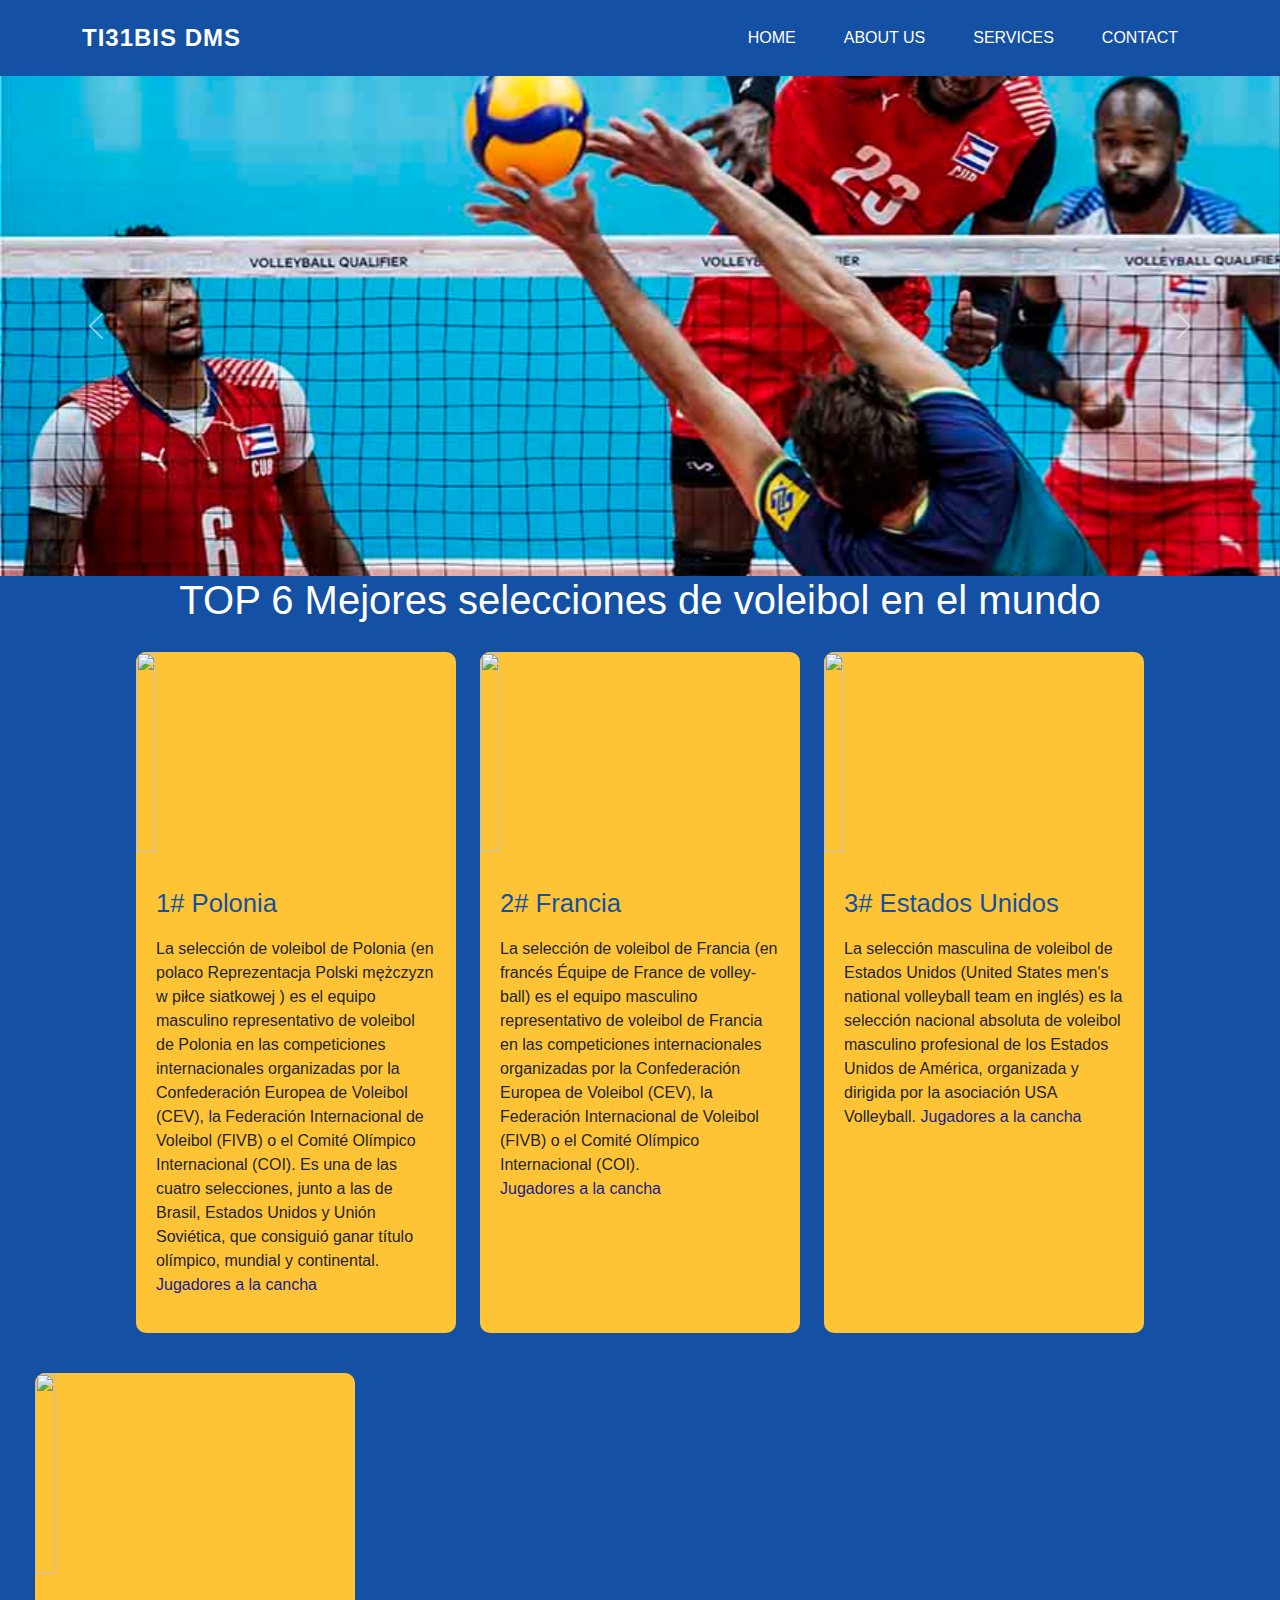
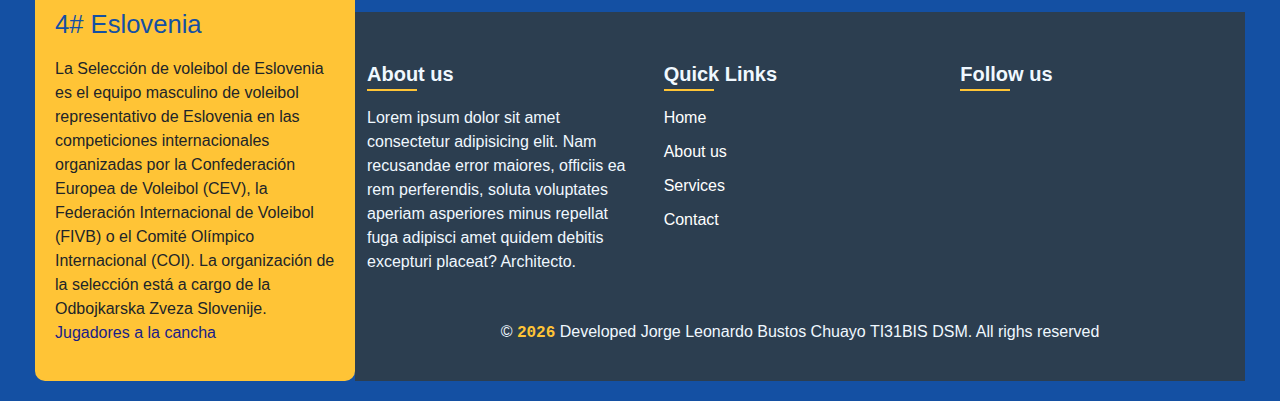
==== index.html @ 78dc8fed "cambio de nombre de index" ====
<!DOCTYPE html>
<html lang="en">
<head>
    <meta charset="UTF-8">
    <meta name="viewport" content="width=device-width, initial-scale=1.0">
    <link href="https://cdn.jsdelivr.net/npm/bootstrap@5.3.3/dist/css/bootstrap.min.css" rel="stylesheet" integrity="sha384-QWTKZyjpPEjISv5WaRU9OFeRpok6YctnYmDr5pNlyT2bRjXh0JMhjY6hW+ALEwIH" crossorigin="anonymous">
    <link rel="stylesheet" href="https://cdnjs.cloudflare.com/ajax/libs/font-awesome/6.6.0/css/all.min.css" integrity="sha512-Kc323vGBEqzTmouAECnVceyQqyqdsSiqLQISBL29aUW4U/M7pSPA/gEUZQqv1cwx4OnYxTxve5UMg5GT6L4JJg==" crossorigin="anonymous" referrerpolicy="no-referrer" />
    <link rel="stylesheet" href="css/style.css">
    <link rel="stylesheet" href="js/script.js">
    <title>Examen</title>
</head>

<body>
<nav class="navbar navbar-expand-lg navbar-dark">
    <div class="container">
        <a  class="navbar-brand" href="#"><i class="fa-solid fa-globe"></i> TI31BIS DMS</a>
        <button class="navbar-toggler" type="button" data-bs-toggle="collapse" data-bs-target="#navbarNav" aria-controls="navbarNav" aria-expanded="false" aria-label="Toggle navigation">
            <span class="navbar-toggler-icon"></span>
        </button>

        <div class="collapse navbar-collapse" id="navbarNav">
            <ul class="navbar-nav ms-auto">
                <li class="nav-item">
                    <a class="nav-link" href="#"><i class="fa-solid fa-house"></i>Home</a>
                </li>
                <li class="nav-item">
                    <a class="nav-link" href="#"><i class="fa-solid fa-circle-info"></i>About us</a>
                </li>
                <li class="nav-item">
                    <a class="nav-link" href="#"><i class="fa-solid fa-gear"></i>Services</a>
                </li>
                <li class="nav-item">
                    <a class="nav-link" href="#"><i class="fa-solid fa-envelope"></i>Contact</a>
                </li>
            </ul>
        </div>
    </div>
</nav>

<div id ="fullWidthSlider"  class="carousel slide" data-bs-ride="carousel">
    <div class="carousel-inner">
        <div class="carousel-item active">
            <img src="img/imagen1.jpg"  class="d-block w-100" alt="Slide1">
        </div>
        <div class="carousel-item">
            <img src="img/imagen2.jpg" class="d-block w-100"  alt="Slide2">
        </div>
        <div class="carousel-item">
            <img src="img/imagen 3.jpg" class="d-block w-100" alt="Slide3">
        </div>
    </div>
    <button class="carousel-control-prev" type="button" data-bs-target="#fullWidthSlider" data-bs-slide="prev">
        <span class="carousel-control-prev-icon" aria-hidden="true"></span>
        <span class="visually-hidden">Previous</span>
    </button>
    <button class="carousel-control-next" type="button" data-bs-target="#fullWidthSlider" data-bs-slide="next">
        <span class="carousel-control-next-icon" aria-hidden="true"></span>
        <span class="visually-hidden">Next</span>
    </button>
</div>


<h1 style="text-align: center; color:#fff">TOP 6 Mejores selecciones de voleibol en el mundo</h1>
<div class="backgrounds">
    <div>
        <div class="articles">
            <article>
                <figure>
                    <img src="https://img.olympics.com/images/image/private/t_s_pog_staticContent_hero_md_2x/f_auto/primary/iymobprzmcqxkkrih65x">
                </figure>
                <div class="article-preview">
                    <h2>1# Polonia</h2>
                    <p>
                        La selección de voleibol de Polonia (en polaco Reprezentacja Polski mężczyzn w piłce siatkowej ) es el equipo masculino representativo de voleibol de Polonia en las competiciones internacionales organizadas por la Confederación Europea de Voleibol (CEV), la Federación Internacional de Voleibol (FIVB) o el Comité Olímpico Internacional (COI). Es una de las cuatro selecciones, junto a las de Brasil, Estados Unidos y Unión Soviética, que consiguió ganar título olímpico, mundial y continental.
                        <a href="https://es.wikipedia.org/wiki/Selección_de_voleibol_de_Polonia" title="Read more"> Jugadores a la cancha </a>
                    </p>
                </div>
            </article>
            <article>
                <figure>
                    <img src="https://resizer.glanacion.com/resizer/v2/francia-con-earvin-ngapeth-como-figura-revirtio-H2K4LC7H2ND5DKZVBATSKSE6KE.JPG?auth=b5a29ec32c799fab5508b22053808052dadae864e344453df025dafeeb43293c&width=768&quality=70&smart=false">
                </figure>
                <div class="article-preview">
                    <h2>2# Francia</h2>
                    <p>
                        La selección de voleibol de Francia (en francés Équipe de France de volley-ball) es el equipo masculino representativo de voleibol de Francia en las competiciones internacionales organizadas por la Confederación Europea de Voleibol (CEV), la Federación Internacional de Voleibol (FIVB) o el Comité Olímpico Internacional (COI). 
                        <a href="https://es.wikipedia.org/wiki/Selección_de_voleibol_de_Francia" title="Read more"> Jugadores a la cancha </a>
                    </p>
                </div>
            </article>
            <article>
                <figure>
                    <img src="https://noticiasdeportivas.com.ve/wp-content/uploads/2023/07/image-30.png">
                </figure>
                <div class="article-preview">
                    <h2>3# Estados Unidos</h2>
                    <p>
                        La selección masculina de voleibol de Estados Unidos (United States men's national volleyball team en inglés) es la selección nacional absoluta de voleibol masculino profesional de los Estados Unidos de América, organizada y dirigida por la asociación USA Volleyball.
                        <a href="https://es.wikipedia.org/wiki/Selección_masculina_de_voleibol_de_los_Estados_Unidos" title="Read more"> Jugadores a la cancha </a>
                    </p>
                </div>
            </article>
        </div>
    </div>
</div>
<div class="backgrounds">
    <div>
        <div class="articles">
            <article>
                <figure>
                    <img src="https://www.slovenia.info/imagine_cache/mobile/uploads/SP_odbojka/SPvolley_prvenstvo.jpg">
                </figure>
                <div class="article-preview">
                    <h2>4# Eslovenia</h2>
                    <p>
                        La Selección de voleibol de Eslovenia es el equipo masculino de voleibol representativo de Eslovenia en las competiciones internacionales organizadas por la Confederación Europea de Voleibol (CEV), la Federación Internacional de Voleibol (FIVB) o el Comité Olímpico Internacional (COI). La organización de la selección está a cargo de la Odbojkarska Zveza Slovenije.
                        <a href="https://es.wikipedia.org/wiki/Selección_masculina_de_voleibol_de_Eslovenia" title="Read more"> Jugadores a la cancha </a>
                    </p>
                </div>
            </article>
            
        </div>
</div>
<footer class="footer mt-auto">
    <div class="container">
        <div class="row">
            <div class="col-md-4 mb-4 mb-md-0">
                <h5> About us </h5>
                <p>Lorem ipsum dolor sit amet consectetur adipisicing elit. Nam recusandae error maiores, officiis ea rem perferendis, soluta voluptates aperiam asperiores minus repellat fuga adipisci amet quidem debitis excepturi placeat? Architecto.</p>
            </div>
            <div class="col-md-4 mb-4 mb-md-0">
                <h5> Quick Links </h5>
                <ul class="list-unstyled footer-links">
                    <li><a href="#"> Home </a></li>
                    <li><a href="#"> About us </a></li>
                    <li><a href="#"> Services </a></li>
                    <li><a href="#"> Contact </a></li>
                </ul>
            </div>
            <div class="col-md-4">
                <h5> Follow us</h5>
                <div class="social-icons">
                    <a href="#" class="social-icon"><i   class=" fab fa-facebook-f"></i></a>
                    <a href="#" class="social-icon"><i class=" fab fa-twitter"></i></a>
                    <a href="#" class="social-icon"><i class=" fab fa-instagram"></i></a>
                    <a href="#" class="social-icon"><i class=" fab fa-linkedin-in"></i></a>
                </div>
            </div>
        </div>
    </div>
    <div class="copyright">
        <div class="container">
            <div class="row">
                <div class="col-md-12 text-center">
                    <p>&copy; <samp id="year"></samp> Developed Jorge Leonardo Bustos Chuayo TI31BIS DSM. All righs reserved</p>
                </div>
            </div>
        </div>
    </div>
</footer>

    <script src="https://cdn.jsdelivr.net/npm/bootstrap@5.3.3/dist/js/bootstrap.bundle.min.js" integrity="sha384-YvpcrYf0tY3lHB60NNkmXc5s9fDVZLESaAA55NDzOxhy9GkcIdslK1eN7N6jIeHz" crossorigin="anonymous"></script>
    <script src="js/script.js"></script>

</body>
</html>
---- css/style.css ----
:root{
    --primry-color:hsl(50, 82%, 45%);
    --secondary-color:#1450A3;
    --hove-color:#FFC436;
}

body{
font-family :Arial,Helvetica, sans-serif;
}

.navbar{
    background-color: var(--secondary-color);
    padding: 15px 0;
    box-shadow: 0 2px 10px rgb(0, 0, 0, 0.1);
    transition: all 0.3s ease;
}

.navbar-brand{
    font-weight: bold;
    color:#ffffff;
    font-size: 24px;
    text-transform:uppercase;
    letter-spacing: 1px;
}


.nav-link{
    color:#ffffff;
    font-weight: 500;
    text-transform: uppercase;
    padding: 10px 15px !important;
    margin: 0 5px;
    transition: all 0.3s ease;
    position: relative;
    display: flex;
    align-items: center;
}
.nav-link i{
    margin-right: 8px;
    font-size: 1.1 em;
}

.nav-link::after{
    content: '';
    position: absolute;
    bottom: 0;
    left: 50%;
    width: 0;
    height: 2px;
    background-color: var(--hove-color);
    transition: all 0.3s ease;
}

.nav-link:hover{
    color:var(--hove-color) !important;
}

.nav-link:hover::after{
    width: 100px;
    left: 0;
}


.nav-toggler{
    border-color: #ffffff;
}

.navbar-toggler-icon{
    background-image: url(data:image/svg+xml,%3csvg xmlns='http://www.w3.org/2000/svg' viewBox='0 0 30 30'%3e%3cpath stroke='rgba(255, 255, 255, 0.85)' stroke-linecap='round' stroke-miterlimit='10' stroke-width='2' d='M4 7h22M4 15h22M4 23h22'/%3e%3c/svg%3e);
}

@media(max-width: 991px){
    .navbar-nav{
        background-color: rgba(45, 45, 55, 0.95);
        padding: 20px;
        border-radius: 10px;
        margin-top: 10px;
    }

.nav-link{
    text-align: center;
    justify-content: center;
    margin: 50px 0;
}

.nav-link::after{
    display: none;
}
}


.nav-item{
    opacity: 0;
    transform: translateY(-20px);
    transition: all 0.5s ease;
}

.nav-item.show{
opacity: 1;
transform: translateY(0);
}
#fullWidthSlider{
    width: 100%;
    height: 500px;
}
.carousel-iteam, .carousel-item img{
    width: 100%;
    height: 500px;
    object-fit: cover;
}

:root {
    --primary: #191D88 ;
    --secondary: #1450A3;
}

* {
    margin: 0;
    padding: 0;
    box-sizing: border-box;
}

body {
    background-color: var(--secondary);
}

.backgrounds {
    width: 100%;
    display: flex;
    justify-content: center;
    align-items: start;
    padding: 20px 35px;
}

.articles {
    display: flex;
    flex-wrap: wrap;
    margin: 0 auto;
    justify-content: center;
    max-width: 1200px;
    gap: 24px;
}

.articles article {
    max-width: 320px;
    cursor: pointer;
    display: block;
    transition: all 0.4s ease-in-out;
    overflow: hidden;
    border-radius: 10px;
    min-height: 500px;
    border: 0px solid transparent;
    background-color:#FFC436;
}

.articles article a {
    display: inline-flex;
    color: var(--primary);
    text-decoration: none;
}

.articles article h2{
    margin: 0 0 18px 0;
    font-size: 1.6rem;
    color: var(--secondary);
    transition: color 0.3s ease-out;
    color: #1450A3;
}

.articles article img {
    max-width: 100%;
    transform-origin: center;
    transition: transform 0.4s ease-in-out;
}

.article-preview {
    padding: 20px;
    background: #FFC436;
    border-radius: 0 0 16px 16px;
}

.articles figure {
    width: 100%;
    height: 200px;
    overflow: hidden;
}

.articles figure img {
    height: 100%;
    aspect-ratio: 16/9;
    overflow: hidden;
    object-fit: cover;
}

.articles article:hover img {
    transform: scale(1.5);
}

@import url('https://fonts.googleapis.com/css2?family=Poppins:ital,wght@0,100;0,200;0,300;0,400;0,500;0,600;0,700;0,800;0,900;1,100;1,200;1,300;1,400;1,500;1,600;1,700;1,800;1,900&display=swap'); 

body{
    font-family: 'Poppins', sans-serif;
}

.footer{
    background-color: #2c3e50;
    color: aliceblue;
    padding: 50px 0 20px;
    position: relative;
    overflow: hidden;
}

footer h5 {
    color: aliceblue;
    font-weight: 600;
    margin-bottom: 20px;
    position: relative;
    display: inline-block;
}


.footer h5::after{
    content: '';
    position: absolute;
    left: 0;
    bottom: -5px;
    width: 50px;
    height: 2px;
    background-color: #FFC436;
    transition: width 0.3s ease;
}

.footer h5:hover::after{
    width: 100px;
}

.footer p, .footer ul{
    font-weight: 300;
}

.social-icon{
    font-size: 1.8rem;
    margin-right: 20px;
    color: white;
    transition: all 0.3s ease;
}

.social-icon:hover{
    color: #FFC436;
    transform: translateY(-5px);
}

.footer a{
    color: #fff;
    text-decoration: none;
    transition: color 0.3s ease;
}

footer a:hover{
    color: #FFC436;
}

.footer-links li{
    margin-bottom: 10px;
    transition: transform 0.3s ease;
}

.footer-links li:hover{
    transform: translateX(5px);
}

#year{
    font-weight: bold;
    color: #FFC436;
}

.copyright{
    background-color: #2c3e50;
    padding-top: 15px 0;
    margin-top: 30px;
}

@media(max-width:768px){
    .footer{
        text-align: center;
    }

    .social-icons{
        margin-top: 20px;
    }
}
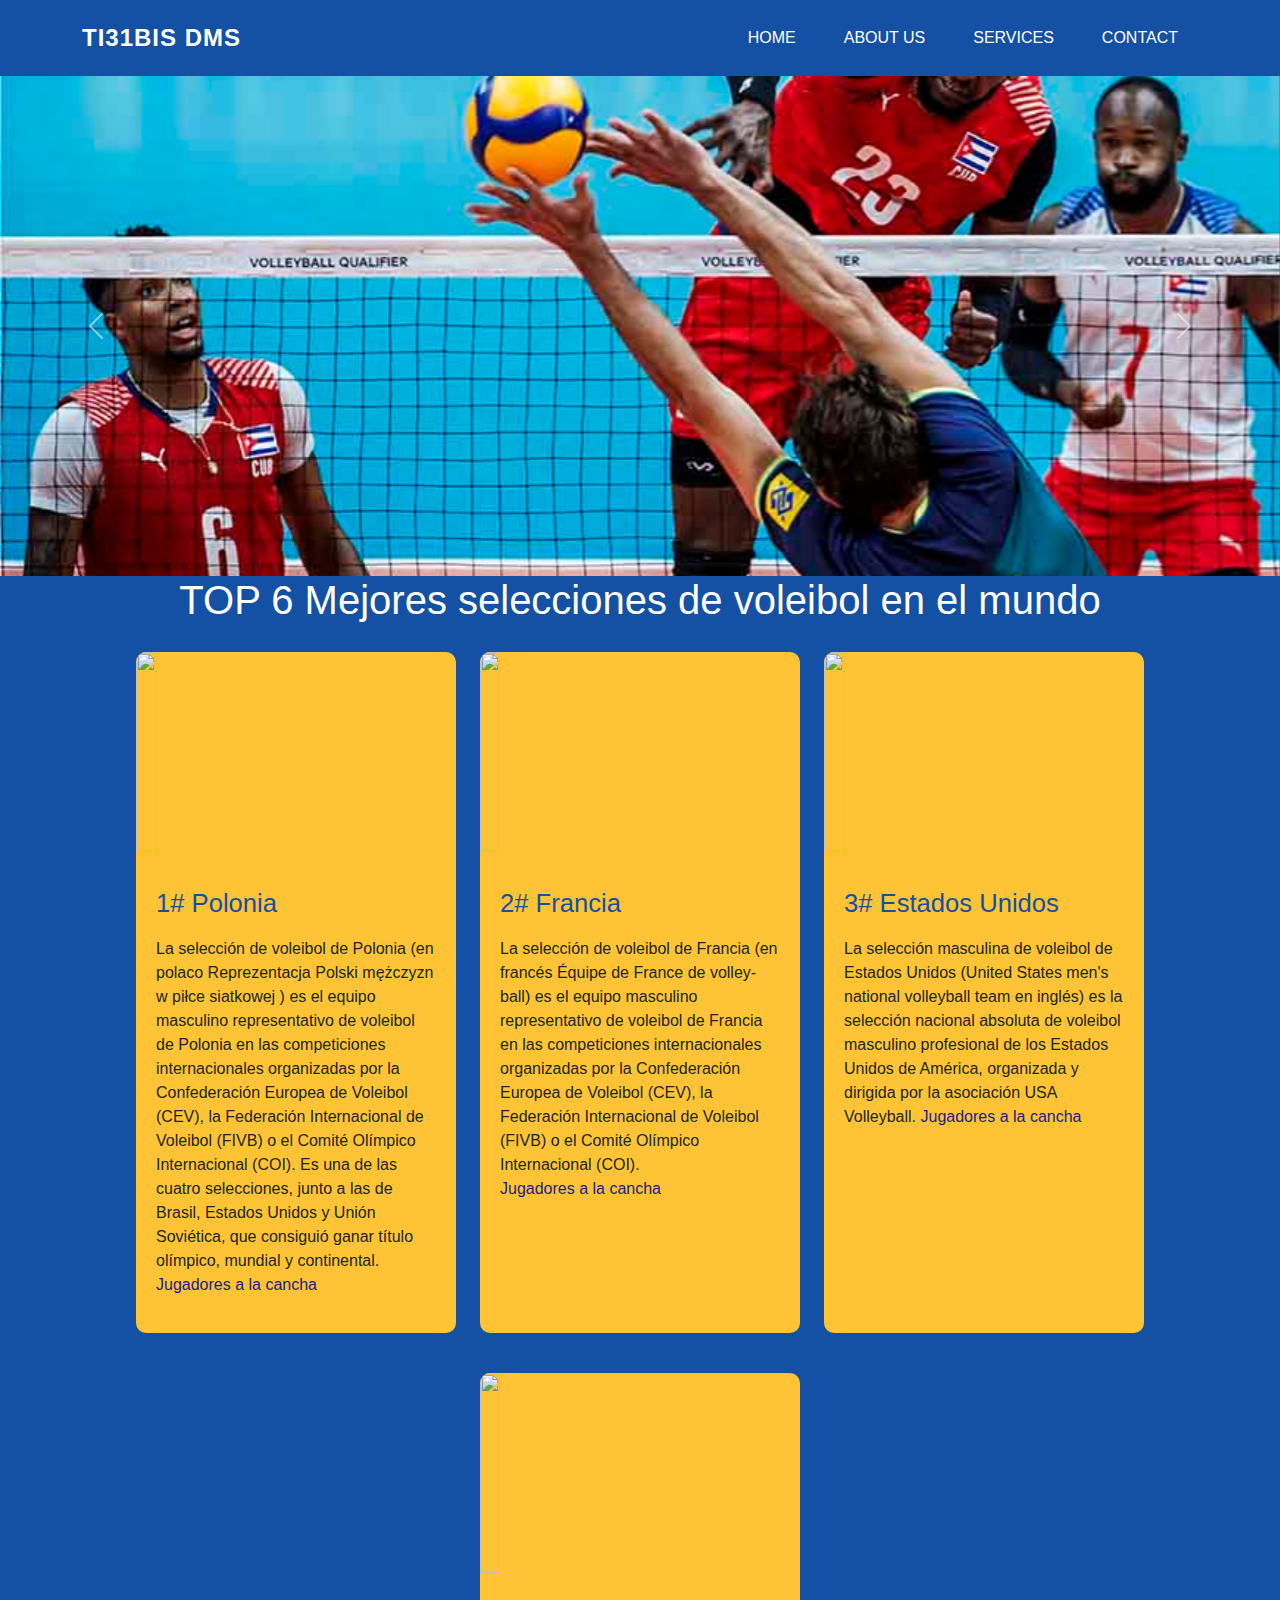
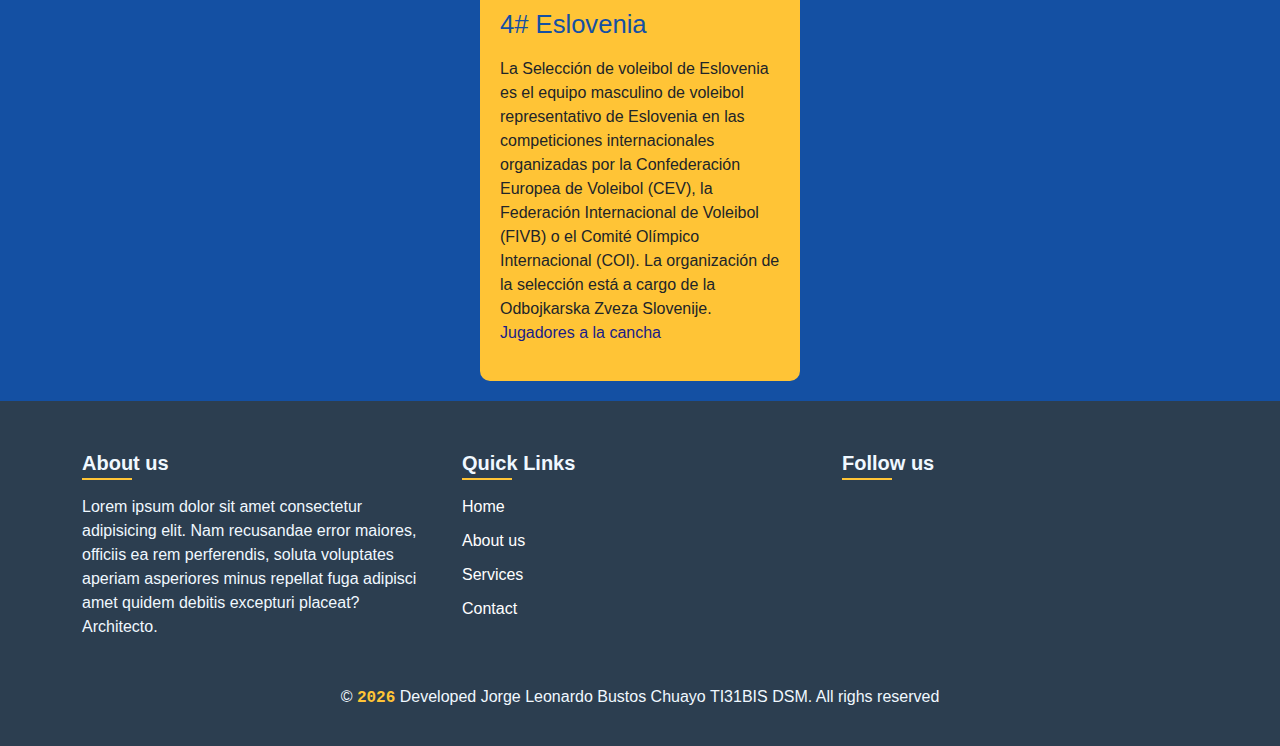
==== commit 4a0253b5: "cambio de nombre de la carpeta" ====
--- a/index.html
+++ b/index.html
@@ -103,6 +103,7 @@
         </div>
     </div>
 </div>
+
 <div class="backgrounds">
     <div>
         <div class="articles">
@@ -118,8 +119,8 @@
                     </p>
                 </div>
             </article>
-            
         </div>
+    </div>
 </div>
 <footer class="footer mt-auto">
     <div class="container">
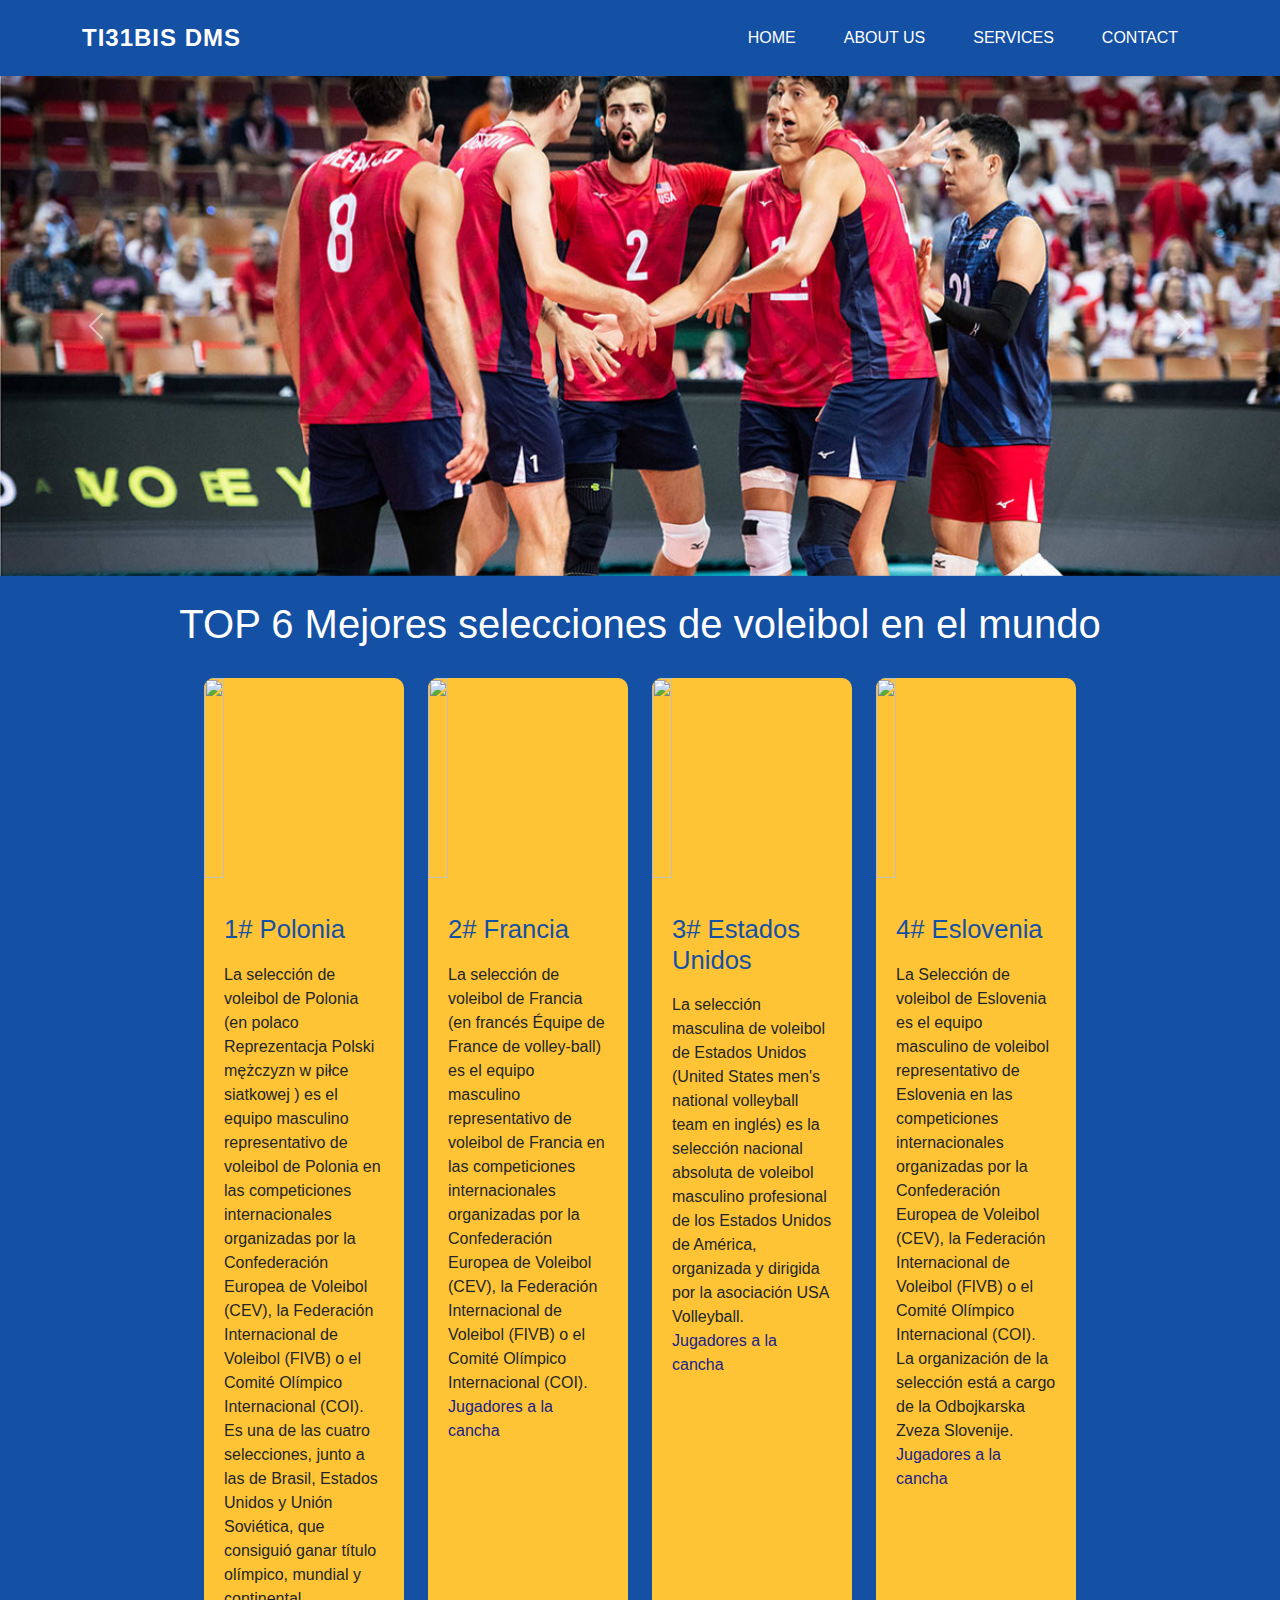
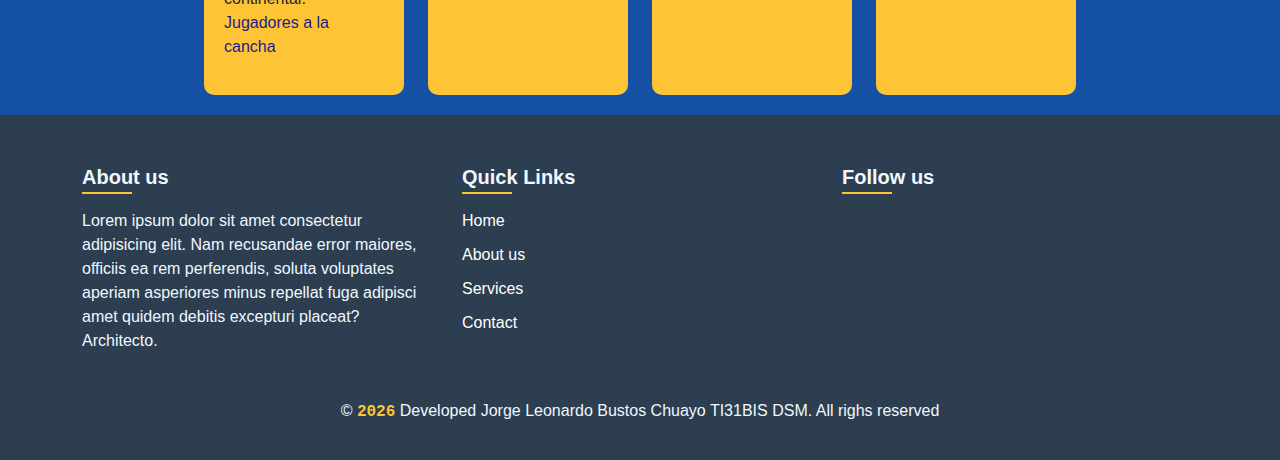
==== commit 153fe821: "Examen_Formulario" ====
--- a/index.html
+++ b/index.html
@@ -30,7 +30,7 @@
                     <a class="nav-link" href="#"><i class="fa-solid fa-gear"></i>Services</a>
                 </li>
                 <li class="nav-item">
-                    <a class="nav-link" href="#"><i class="fa-solid fa-envelope"></i>Contact</a>
+                    <a class="nav-link" href="Contact.html"><i class="fa-solid fa-envelope"></i>Contact</a>
                 </li>
             </ul>
         </div>
@@ -59,7 +59,7 @@
     </button>
 </div>
 
-
+<br>
 <h1 style="text-align: center; color:#fff">TOP 6 Mejores selecciones de voleibol en el mundo</h1>
 <div class="backgrounds">
     <div>
@@ -100,14 +100,7 @@
                     </p>
                 </div>
             </article>
-        </div>
-    </div>
-</div>
-
-<div class="backgrounds">
-    <div>
-        <div class="articles">
-            <article>
+        <article>
                 <figure>
                     <img src="https://www.slovenia.info/imagine_cache/mobile/uploads/SP_odbojka/SPvolley_prvenstvo.jpg">
                 </figure>
--- a/css/style.css
+++ b/css/style.css
@@ -142,7 +142,7 @@
 }
 
 .articles article {
-    max-width: 320px;
+    max-width: 200px;
     cursor: pointer;
     display: block;
     transition: all 0.4s ease-in-out;
@@ -289,3 +289,34 @@
         margin-top: 20px;
     }
 }
+
+.body{
+    background-color: #f8f9fa;
+    padding-top: 0px;
+}
+
+.form-contanier{
+    background-color: white;
+    padding: 30px;
+    border-radius: 10px;
+    box-shadow: 0 0 10px rgba(0, 0, 0, 0.1);
+}
+
+h1{
+    color: #007bff;
+    margin-bottom: 10px;
+}
+.form-label{
+    font-weight: bold;
+}
+
+.btn-primary{
+    background-color:#007bff;
+    border-color: #007bff;
+}
+
+.btn-primary:hover{
+    background-color: #0056b3;
+    border-color: #0056b3;
+}
+
